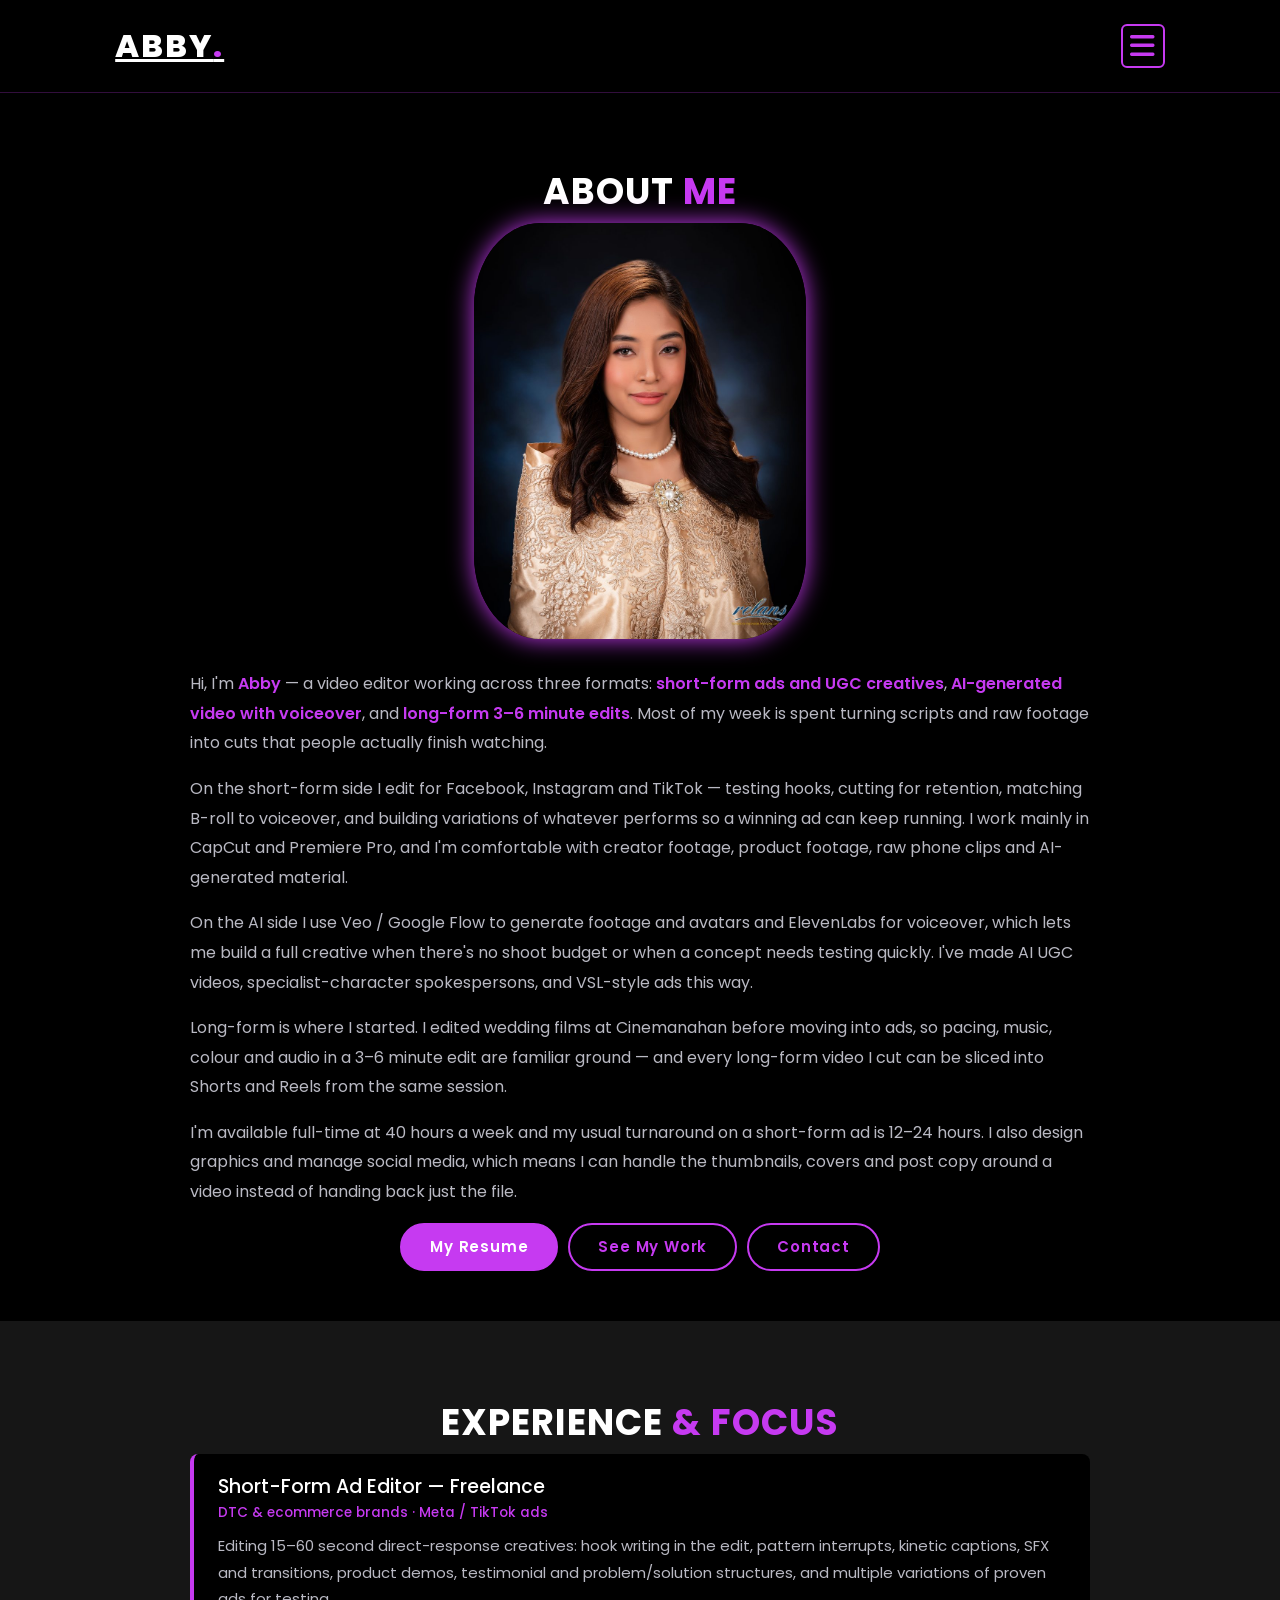
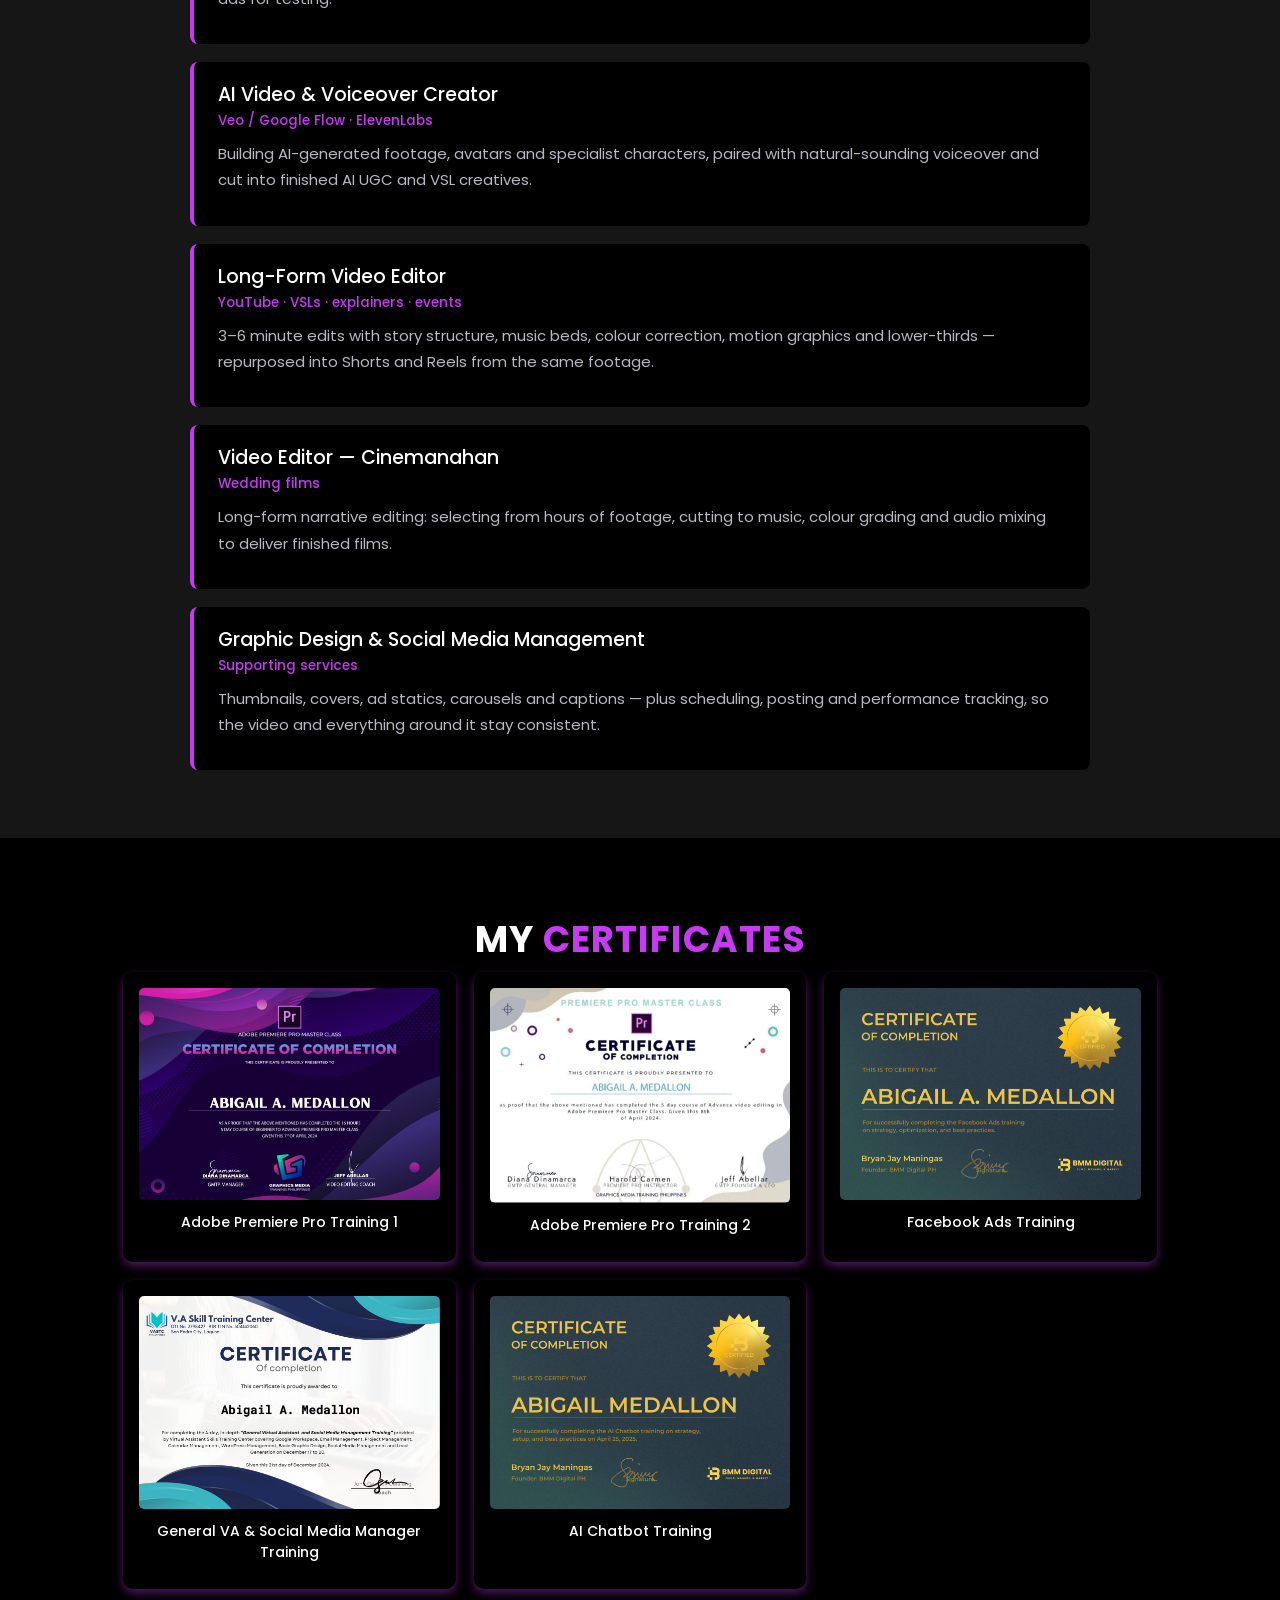
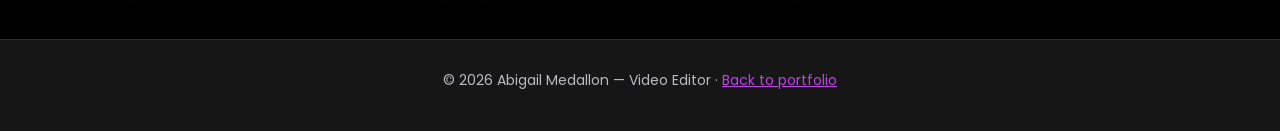
==== abby-video-portfolio/about.html @ b07e3ba5 "Add files via upload" ====
<!DOCTYPE html>
<html lang="en">
<head>
    <meta charset="UTF-8">
    <meta name="viewport" content="width=device-width, initial-scale=1.0">
    <title>About Abby Medallon — Video Editor</title>
    <meta name="description" content="About Abigail (Abby) Medallon — video editor for short-form ads, AI video and long-form 3–6 minute content.">
    <link rel="icon" type="image/x-icon" href="assets/image/Abby.jpg">
    <link rel="stylesheet" href="https://cdn.jsdelivr.net/npm/bootstrap@5.3.3/dist/css/bootstrap.min.css">
    <link rel="stylesheet" href="https://cdnjs.cloudflare.com/ajax/libs/font-awesome/6.6.0/css/all.min.css" crossorigin="anonymous" referrerpolicy="no-referrer">
    <link rel="stylesheet" href="assets/css/style.css">
</head>
<body>
    <header class="header">
        <a href="index.html" class="logo">ABBY<span>.</span></a>
        <i id="menu-icon" class="fas fa-bars"></i>
        <nav class="nav-links">
            <a href="index.html#home">Home</a>
            <a href="index.html#services">Services</a>
            <a href="index.html#short-form">Short-Form</a>
            <a href="index.html#ai-videos">AI Videos</a>
            <a href="index.html#long-form">Long-Form</a>
            <a href="index.html#tools">Tools</a>
            <a href="index.html#contact">Contact</a>
            <a href="about.html" class="active">About</a>
        </nav>
    </header>

    <main>
        <section class="about" id="about">
            <h2 class="heading">ABOUT <span>ME</span></h2>
            <div class="about-img">
                <a href="index.html#home"><img src="assets/image/Abby.jpg" alt="Abby Medallon"></a>
            </div>
            <div class="about-text">
                <p>
                    Hi, I'm <span>Abby</span> — a video editor working across three formats:
                    <span>short-form ads and UGC creatives</span>, <span>AI-generated video with voiceover</span>,
                    and <span>long-form 3–6 minute edits</span>. Most of my week is spent turning scripts and
                    raw footage into cuts that people actually finish watching.
                </p>
                <p>
                    On the short-form side I edit for Facebook, Instagram and TikTok — testing hooks,
                    cutting for retention, matching B-roll to voiceover, and building variations of whatever
                    performs so a winning ad can keep running. I work mainly in CapCut and Premiere Pro,
                    and I'm comfortable with creator footage, product footage, raw phone clips and
                    AI-generated material.
                </p>
                <p>
                    On the AI side I use Veo / Google Flow to generate footage and avatars and ElevenLabs
                    for voiceover, which lets me build a full creative when there's no shoot budget or
                    when a concept needs testing quickly. I've made AI UGC videos, specialist-character
                    spokespersons, and VSL-style ads this way.
                </p>
                <p>
                    Long-form is where I started. I edited wedding films at Cinemanahan before moving into
                    ads, so pacing, music, colour and audio in a 3–6 minute edit are familiar ground —
                    and every long-form video I cut can be sliced into Shorts and Reels from the same session.
                </p>
                <p>
                    I'm available full-time at 40 hours a week and my usual turnaround on a short-form ad is
                    12–24 hours. I also design graphics and manage social media, which means I can handle the
                    thumbnails, covers and post copy around a video instead of handing back just the file.
                </p>
                <div class="d-flex flex-wrap gap-3 justify-content-center">
                    <a href="assets/image/Abigail-Medallon-Resume.pdf" class="btn btn-solid" target="_blank" rel="noreferrer">My Resume</a>
                    <a href="index.html#short-form" class="btn">See My Work</a>
                    <a href="index.html#contact" class="btn">Contact</a>
                </div>
            </div>
        </section>

        <section class="experience" id="experience">
            <h2 class="heading">EXPERIENCE <span>&amp; FOCUS</span></h2>
            <div class="exp-list">
                <div class="exp-item">
                    <h4>Short-Form Ad Editor — Freelance</h4>
                    <div class="exp-meta">DTC &amp; ecommerce brands · Meta / TikTok ads</div>
                    <p>
                        Editing 15–60 second direct-response creatives: hook writing in the edit, pattern
                        interrupts, kinetic captions, SFX and transitions, product demos, testimonial and
                        problem/solution structures, and multiple variations of proven ads for testing.
                    </p>
                </div>
                <div class="exp-item">
                    <h4>AI Video &amp; Voiceover Creator</h4>
                    <div class="exp-meta">Veo / Google Flow · ElevenLabs</div>
                    <p>
                        Building AI-generated footage, avatars and specialist characters, paired with
                        natural-sounding voiceover and cut into finished AI UGC and VSL creatives.
                    </p>
                </div>
                <div class="exp-item">
                    <h4>Long-Form Video Editor</h4>
                    <div class="exp-meta">YouTube · VSLs · explainers · events</div>
                    <p>
                        3–6 minute edits with story structure, music beds, colour correction, motion graphics
                        and lower-thirds — repurposed into Shorts and Reels from the same footage.
                    </p>
                </div>
                <div class="exp-item">
                    <h4>Video Editor — Cinemanahan</h4>
                    <div class="exp-meta">Wedding films</div>
                    <p>
                        Long-form narrative editing: selecting from hours of footage, cutting to music,
                        colour grading and audio mixing to deliver finished films.
                    </p>
                </div>
                <div class="exp-item">
                    <h4>Graphic Design &amp; Social Media Management</h4>
                    <div class="exp-meta">Supporting services</div>
                    <p>
                        Thumbnails, covers, ad statics, carousels and captions — plus scheduling, posting and
                        performance tracking, so the video and everything around it stay consistent.
                    </p>
                </div>
            </div>
        </section>

        <section class="certificates" id="certificates">
            <h2 class="heading">MY <span>CERTIFICATES</span></h2>
            <div class="container">
                <div class="row">
                    <div class="bar">
                        <div class="info">
                            <img src="assets/image/cert-pp1.jpg" alt="Premiere Pro Training 1 certificate" loading="lazy">
                            <p>Adobe Premiere Pro Training 1</p>
                        </div>
                    </div>
                    <div class="bar">
                        <div class="info">
                            <img src="assets/image/cert-pp2.jpg" alt="Premiere Pro Training 2 certificate" loading="lazy">
                            <p>Adobe Premiere Pro Training 2</p>
                        </div>
                    </div>
                    <div class="bar">
                        <div class="info">
                            <img src="assets/image/cert-fbads.jpg" alt="Facebook Ads Training certificate" loading="lazy">
                            <p>Facebook Ads Training</p>
                        </div>
                    </div>
                    <div class="bar">
                        <div class="info">
                            <img src="assets/image/cert-gva.jpg" alt="General Virtual Assistant and Social Media Manager Training certificate" loading="lazy">
                            <p>General VA &amp; Social Media Manager Training</p>
                        </div>
                    </div>
                    <div class="bar">
                        <div class="info">
                            <img src="assets/image/cert-aichatbot.jpg" alt="AI Chatbot Training certificate" loading="lazy">
                            <p>AI Chatbot Training</p>
                        </div>
                    </div>
                </div>
            </div>
        </section>
    </main>

    <footer class="footer">
        <p>&copy; 2026 Abigail Medallon — Video Editor · <a href="index.html">Back to portfolio</a></p>
    </footer>

    <script src="https://cdn.jsdelivr.net/npm/bootstrap@5.3.3/dist/js/bootstrap.bundle.min.js" defer></script>
    <script src="assets/js/main.js" defer></script>
</body>
</html>
---- abby-video-portfolio/assets/css/style.css ----
/*---------------------------------------------------------------
  Abby Medallon — Video Editing Portfolio
  Built on the same look & feel as abbiemedallon.github.io/mywebsite
---------------------------------------------------------------*/

@import url('https://fonts.googleapis.com/css2?family=Poppins:wght@300;400;500;600;700;800&family=Rajdhani:wght@400;500;600;700&display=swap');

* {
    box-sizing: border-box;
    margin: 0;
    padding: 0;
    text-decoration: none;
    border: none;
    outline: none;
    scroll-behavior: smooth;
    font-family: 'Poppins', sans-serif;
}

:root {
    --bg-color: #000000;
    --second-bg-color: #161616;
    --third-bg-color: #0d0d0d;
    --text-color: #ffffff;
    --muted-color: #b9b9c3;
    --main-color: #c63af1;
    --main-soft: rgba(198, 58, 241, 0.15);
}

html {
    font-size: 62.5%;
    overflow-x: hidden;
    scroll-behavior: smooth;
    scroll-padding-top: 10rem;
}

body {
    background: var(--bg-color);
    color: var(--text-color);
    padding-top: 9rem;
    overflow-x: hidden;
}

.container { max-width: 1170px; }

html::-webkit-scrollbar { width: 0.8rem; }
html::-webkit-scrollbar-track { background: var(--bg-color); }
html::-webkit-scrollbar-thumb { background: var(--main-color); border-radius: 1rem; }

span { color: var(--main-color); }

/*------------------------------ header ------------------------------*/
.header {
    position: fixed;
    top: 0;
    left: 0;
    width: 100%;
    padding: 2.2rem 9%;
    background: rgba(0, 0, 0, 0.85);
    backdrop-filter: blur(10px);
    display: flex;
    justify-content: space-between;
    align-items: center;
    z-index: 100;
    border-bottom: 1px solid rgba(198, 58, 241, 0.25);
}

.logo {
    font-size: 3.2rem;
    color: var(--text-color);
    font-weight: 800;
    letter-spacing: 0.2rem;
    cursor: pointer;
    transition: 0.3s ease;
}

.logo span { color: var(--main-color); }
.logo:hover { color: var(--main-color); }

.nav-links {
    display: flex;
    align-items: center;
    flex-wrap: nowrap;
}

.nav-links a {
    color: var(--text-color);
    padding: 1rem 1.1rem;
    white-space: nowrap;
    border-radius: 0.5rem;
    transition: 0.3s ease;
    font-size: 1.5rem;
    font-weight: 500;
    border-bottom: 3px solid transparent;
}

.nav-links a:hover,
.nav-links a.active {
    color: var(--main-color);
    border-bottom: 3px solid var(--main-color);
}

#menu-icon {
    font-size: 2.8rem;
    color: var(--main-color);
    display: none;
    cursor: pointer;
    width: 4.4rem;
    height: 4.4rem;
    align-items: center;
    justify-content: center;
    border: 2px solid var(--main-color);
    border-radius: 0.6rem;
    flex: 0 0 auto;
}

@media (max-width: 1280px) {
    #menu-icon { display: flex; }
    .nav-links {
        position: absolute;
        top: 100%;
        right: 0;
        width: 100%;
        border-left: 3px solid var(--main-color);
        border-bottom: 3px solid var(--main-color);
        border-bottom-left-radius: 2rem;
        padding: 1rem 5%;
        background-color: var(--second-bg-color);
        display: none;
        max-height: calc(100vh - 8rem);
        overflow-y: auto;
    }
    .nav-links { flex-direction: column; align-items: stretch; }
    .nav-links.active { display: flex; }
    .nav-links a {
        display: block;
        font-size: 1.7rem;
        margin: 0;
        padding: 1.3rem 0.5rem;
        border-bottom: 1px solid rgba(198, 58, 241, 0.2);
    }
    .nav-links a:last-child { border-bottom: none; }
}

/*------------------------------ sections ------------------------------*/
section { padding: 7rem 9% 5rem; }

.heading {
    font-size: 3.6rem;
    text-align: center;
    margin: 1rem 0 1rem;
    font-weight: 700;
    letter-spacing: 0.1rem;
}

.sub-heading {
    text-align: center;
    font-size: 1.6rem;
    color: var(--muted-color);
    max-width: 760px;
    margin: 0 auto 4rem;
    line-height: 1.7;
}

/*------------------------------ hero ------------------------------*/
.home {
    display: flex;
    justify-content: center;
    align-items: center;
    gap: 7rem;
    background: var(--bg-color);
    padding-top: 4rem;
}

.home-img img {
    width: 28vw;
    max-width: 400px;
    border-radius: 15%;
    box-shadow: 0 0 25px var(--main-color);
    display: block;
}

.home-content h1 {
    font-size: 5.4rem;
    font-weight: 700;
    line-height: 1.25;
}

.home-content h3 {
    font-size: 2.6rem;
    margin-bottom: 1.5rem;
    font-weight: 600;
    color: var(--muted-color);
}

.home-content p {
    font-size: 1.7rem;
    font-weight: 400;
    line-height: 1.8;
    color: var(--muted-color);
    max-width: 620px;
}

.typing-text {
    display: inline-block;
    font-size: 2.8rem;
    font-weight: 600;
    color: var(--text-color);
}

.typing-text span {
    position: relative;
    color: var(--main-color);
    white-space: nowrap;
    overflow: hidden;
    border-right: 2px solid var(--main-color);
    animation: typing 3.5s steps(30) infinite alternate, blink 3.5s infinite step-end alternate;
}

.typing-text span::before {
    content: 'Short-Form Ad Editor';
    animation: words 12s infinite;
}

@keyframes words {
    0%, 24%   { content: "Short-Form Ad Editor"; }
    25%, 49%  { content: "AI Video Creator"; }
    50%, 74%  { content: "Long-Form Editor"; }
    75%, 100% { content: "UGC / VSL Editor"; }
}

@keyframes typing {
    0%, 15%, 30%, 45%, 60%, 75%, 90% { width: 0; }
    5%, 20%, 35%, 50%, 65%, 80%, 95% { width: 100%; }
}

@keyframes blink {
    from { border-color: transparent; }
    to { border-color: var(--main-color); }
}

.social-icon a {
    display: inline-flex;
    justify-content: center;
    align-items: center;
    width: 4.2rem;
    height: 4.2rem;
    background: transparent;
    border: 0.2rem solid var(--main-color);
    font-size: 1.9rem;
    border-radius: 50%;
    color: var(--main-color);
    margin: 2.5rem 1.2rem 2.5rem 0;
    transition: 0.3s ease;
}

.social-icon a:hover {
    color: #fff;
    transform: translateY(-5px);
    background: var(--main-color);
    box-shadow: 0 0 20px var(--main-color);
}

.btn {
    display: inline-block;
    padding: 1.1rem 2.8rem;
    background: var(--bg-color);
    border-radius: 4rem;
    font-size: 1.5rem;
    color: var(--main-color);
    border: 2px solid var(--main-color);
    letter-spacing: 0.08rem;
    font-weight: 600;
    transition: 0.3s ease;
    cursor: pointer;
    text-align: center;
}

.btn:hover {
    transform: translateY(-3px);
    background-color: var(--main-color);
    color: #fff;
    box-shadow: 0 0 22px var(--main-color);
}

.btn-solid {
    background: var(--main-color);
    color: #fff;
}

.btn-solid:hover {
    background: var(--bg-color);
    color: var(--main-color);
}

/* quick stats under hero */
.stats {
    background: var(--second-bg-color);
    padding: 4rem 9%;
}

.stats-row {
    display: grid;
    grid-template-columns: repeat(4, 1fr);
    gap: 2rem;
    max-width: 1170px;
    margin: 0 auto;
}

.stat-box {
    background: var(--bg-color);
    border-radius: 1rem;
    padding: 2.5rem 1.5rem;
    text-align: center;
    box-shadow: 0 4px 14px rgba(198, 58, 241, 0.35);
    transition: 0.3s ease;
}

.stat-box:hover { transform: translateY(-5px); box-shadow: 0 6px 20px var(--main-color); }
.stat-box h3 { font-size: 2.8rem; color: var(--main-color); font-weight: 700; }
.stat-box p { font-size: 1.4rem; color: var(--muted-color); margin-top: 0.6rem; }

/*------------------------------ services ------------------------------*/
.services { background: var(--second-bg-color); }

.services-container {
    display: grid;
    grid-template-columns: repeat(3, 1fr);
    gap: 2rem;
    max-width: 1170px;
    margin: 0 auto;
}

.costumer-box {
    background: var(--bg-color);
    border-radius: 1rem;
    border: 1px solid rgba(198, 58, 241, 0.3);
    transition: transform 0.3s ease, background-color 0.3s ease;
}

.costumer-box:hover {
    background: var(--main-color);
    transform: translateY(-6px);
    box-shadow: 0 8px 24px rgba(198, 58, 241, 0.5);
}

.costumer-box:hover .services-info p,
.costumer-box:hover .services-info i { color: #fff; }

.costumer-box .services-info {
    display: flex;
    flex-direction: column;
    align-items: center;
    text-align: center;
    padding: 3rem 2.4rem;
}

.services-info i {
    font-size: 3.4rem;
    color: var(--main-color);
    margin-bottom: 1.6rem;
    transition: 0.3s ease;
}

.costumer-box:hover .services-info i { color: #fff; }

.services-info h4 {
    font-size: 2rem;
    font-weight: 600;
    margin-bottom: 1.2rem;
}

.services-info p {
    font-size: 1.5rem;
    font-weight: 300;
    line-height: 1.75;
    color: var(--muted-color);
    transition: 0.3s ease;
}

/*------------------------------ reels / video grids ------------------------------*/
.reels { background: var(--bg-color); }
.reels.alt { background: var(--second-bg-color); }

.reel-grid {
    display: flex;
    justify-content: center;
    gap: 2rem;
    flex-wrap: wrap;
    max-width: 1170px;
    margin: 0 auto;
}

.reel-card {
    max-width: 330px;
    flex: 1 1 300px;
    background: var(--third-bg-color);
    border-radius: 1rem;
    padding: 1rem;
    border: 1px solid rgba(198, 58, 241, 0.3);
    transition: 0.3s ease;
}

.reel-card:hover {
    transform: translateY(-6px);
    box-shadow: 0 8px 24px rgba(198, 58, 241, 0.45);
}

.reel-video {
    width: 100%;
    aspect-ratio: 9 / 16;
    border-radius: 0.8rem;
    display: block;
    background: #000;
}

.reel-card .reel-label {
    font-size: 1.4rem;
    color: var(--muted-color);
    text-align: center;
    margin-top: 1.2rem;
    line-height: 1.6;
}

.reel-card .reel-label strong {
    display: block;
    color: var(--text-color);
    font-size: 1.55rem;
    font-weight: 600;
    margin-bottom: 0.3rem;
}

/* horizontal (long-form) videos */
.long-grid {
    display: grid;
    grid-template-columns: repeat(2, 1fr);
    gap: 2.4rem;
    max-width: 1170px;
    margin: 0 auto;
}

.long-card {
    background: var(--third-bg-color);
    border-radius: 1rem;
    padding: 1.2rem;
    border: 1px solid rgba(198, 58, 241, 0.3);
    transition: 0.3s ease;
}

.long-card:hover {
    transform: translateY(-6px);
    box-shadow: 0 8px 24px rgba(198, 58, 241, 0.45);
}

.long-video {
    width: 100%;
    aspect-ratio: 16 / 9;
    border-radius: 0.8rem;
    display: block;
    background: #000;
}

.long-card .reel-label { text-align: left; padding: 0 0.4rem; }

/* placeholder slot for videos still to be added */
.video-placeholder {
    width: 100%;
    aspect-ratio: 16 / 9;
    border-radius: 0.8rem;
    border: 2px dashed rgba(198, 58, 241, 0.55);
    display: flex;
    flex-direction: column;
    align-items: center;
    justify-content: center;
    gap: 1rem;
    color: var(--muted-color);
    font-size: 1.5rem;
    text-align: center;
    padding: 2rem;
}

.video-placeholder i { font-size: 3rem; color: var(--main-color); }

/*------------------------------ process ------------------------------*/
.process { background: var(--second-bg-color); }

.process-grid {
    display: grid;
    grid-template-columns: repeat(5, 1fr);
    gap: 1.6rem;
    max-width: 1170px;
    margin: 0 auto;
}

.process-step {
    background: var(--bg-color);
    border-radius: 1rem;
    padding: 2.4rem 1.6rem;
    text-align: center;
    border: 1px solid rgba(198, 58, 241, 0.3);
    transition: 0.3s ease;
}

.process-step:hover { transform: translateY(-6px); box-shadow: 0 6px 20px rgba(198, 58, 241, 0.45); }

.process-step .step-no {
    display: inline-flex;
    align-items: center;
    justify-content: center;
    width: 4.4rem;
    height: 4.4rem;
    border-radius: 50%;
    background: var(--main-soft);
    border: 2px solid var(--main-color);
    color: var(--main-color);
    font-size: 1.8rem;
    font-weight: 700;
    margin-bottom: 1.4rem;
}

.process-step h4 { font-size: 1.7rem; font-weight: 600; margin-bottom: 0.8rem; }
.process-step p { font-size: 1.35rem; color: var(--muted-color); line-height: 1.7; }

/*------------------------------ skills & tools ------------------------------*/
.skills, .tools { background: var(--bg-color); }
.tools { background: var(--second-bg-color); }

.skills .container,
.tools .container {
    border-radius: 1rem;
    padding: 2.5rem;
    max-width: 1170px;
    margin: 0 auto;
    background: rgba(198, 58, 241, 0.12);
    border: 1px solid rgba(198, 58, 241, 0.3);
}

.skills .row,
.tools .row {
    display: grid;
    grid-template-columns: repeat(4, 1fr);
    gap: 1.6rem;
}

.skills .bar,
.tools .bar {
    padding: 1.6rem 1rem;
    border-radius: 1rem;
    background: var(--bg-color);
    box-shadow: 0 4px 10px rgba(198, 58, 241, 0.4);
    transition: 0.3s ease;
}

.skills .bar:hover,
.tools .bar:hover {
    transform: translateY(-5px);
    box-shadow: 0 6px 18px var(--main-color);
}

.skills .bar .info,
.tools .bar .info {
    display: flex;
    flex-direction: column;
    align-items: center;
    gap: 1rem;
}

.skills .bar .info img,
.tools .bar .info img {
    width: 6.4rem;
    height: 6.4rem;
    object-fit: contain;
}

.skills .bar .info span,
.tools .bar .info span {
    font-size: 1.4rem;
    font-weight: 500;
    text-align: center;
    color: var(--text-color);
}

/*------------------------------ feedback ------------------------------*/
.feedback { background: var(--bg-color); }

.timeline-bs {
    position: relative;
    max-width: 1100px;
    margin: 0 auto;
    padding: 2rem 0;
}

.timeline-bs .timeline-line {
    position: absolute;
    top: 0; bottom: 0;
    left: 50%;
    transform: translateX(-50%);
    width: 4px;
    background: var(--main-color);
    z-index: 0;
}

.timeline-bs .timeline-item { position: relative; padding-bottom: 2rem; }

.timeline-bs .timeline-dot {
    position: absolute;
    top: 12px;
    left: 50%;
    transform: translate(-50%, -50%);
    width: 16px;
    height: 16px;
    background: var(--main-color);
    border-radius: 50%;
    box-shadow: 0 0 0 4px var(--bg-color);
    z-index: 1;
}

.timeline-card {
    background: var(--main-color);
    color: #fff;
    border-radius: 10px;
    padding: 1.6rem 1.8rem;
    box-shadow: 0 4px 14px rgba(0, 0, 0, 0.35);
    height: 100%;
}

.timeline-card .tag h3 { font-size: 1.8rem; margin-bottom: 0.7rem; }
.timeline-card p { font-size: 1.45rem; line-height: 1.65; }

.more-feedback { max-width: 330px; margin: 3rem auto 0; }

.reel-wrapper {
    position: relative;
    width: 100%;
    padding-top: 177.78%;
}

.reel-iframe {
    position: absolute;
    top: 0; left: 0;
    width: 100%;
    height: 100%;
    border: none;
    border-radius: 0.8rem;
    overflow: hidden;
}

/*------------------------------ availability / CTA ------------------------------*/
.availability { background: var(--second-bg-color); }

.avail-grid {
    display: grid;
    grid-template-columns: repeat(3, 1fr);
    gap: 2rem;
    max-width: 1170px;
    margin: 0 auto;
}

.avail-box {
    background: var(--bg-color);
    border-radius: 1rem;
    padding: 2.8rem 2rem;
    text-align: center;
    border: 1px solid rgba(198, 58, 241, 0.3);
}

.avail-box i { font-size: 2.8rem; color: var(--main-color); margin-bottom: 1.2rem; }
.avail-box h4 { font-size: 1.8rem; margin-bottom: 0.8rem; }
.avail-box p { font-size: 1.5rem; color: var(--muted-color); line-height: 1.7; }

/*------------------------------ contact ------------------------------*/
.contact { background: var(--bg-color); }

.contact .container {
    background: rgba(255, 255, 255, 0.04);
    border: 1px solid rgba(198, 58, 241, 0.3);
    border-radius: 1rem;
    padding: 2.5rem;
    max-width: 1170px;
    margin: 0 auto;
}

.contact .row {
    display: grid;
    grid-template-columns: repeat(3, 1fr);
    gap: 1.6rem;
}

.contact .bar {
    display: flex;
    align-items: center;
    justify-content: center;
    padding: 2rem 1rem;
    border-radius: 1rem;
    background: var(--bg-color);
    box-shadow: 0 4px 10px rgba(198, 58, 241, 0.4);
    transition: 0.3s ease;
}

.contact .bar:hover { transform: translateY(-5px); box-shadow: 0 6px 18px var(--main-color); }

.contact .bar .info {
    display: flex;
    flex-direction: column;
    align-items: center;
    gap: 0.8rem;
    text-align: center;
}

.contact .bar .info i { font-size: 2.6rem; color: var(--main-color); }
.contact .bar .info p { font-size: 1.4rem; font-weight: 500; color: var(--text-color); word-break: break-word; }

/*------------------------------ footer ------------------------------*/
.footer {
    background: var(--second-bg-color);
    text-align: center;
    padding: 3rem 9%;
    border-top: 1px solid rgba(198, 58, 241, 0.25);
}

.footer p { font-size: 1.4rem; color: var(--muted-color); }
.footer a { color: var(--main-color); }

/*------------------------------ about page ------------------------------*/
.about {
    display: flex;
    flex-direction: column;
    align-items: center;
    background: var(--bg-color);
}

.about-img img {
    width: 26vw;
    max-width: 340px;
    border-radius: 20%;
    box-shadow: 0 0 25px var(--main-color);
    display: block;
    margin: 0 auto 3rem;
}

.about-text { max-width: 900px; margin: 0 auto; }

.about-text p {
    font-size: 1.6rem;
    font-weight: 400;
    line-height: 1.85;
    margin-bottom: 1.6rem;
    color: var(--muted-color);
}

.about-text p span { color: var(--main-color); font-weight: 600; }

.experience { background: var(--second-bg-color); }

.exp-list { max-width: 900px; margin: 0 auto; }

.exp-item {
    background: var(--bg-color);
    border-left: 4px solid var(--main-color);
    border-radius: 0.8rem;
    padding: 2.2rem 2.4rem;
    margin-bottom: 1.8rem;
}

.exp-item h4 { font-size: 1.9rem; margin-bottom: 0.4rem; }
.exp-item .exp-meta { font-size: 1.35rem; color: var(--main-color); margin-bottom: 1rem; font-weight: 500; }
.exp-item p { font-size: 1.5rem; color: var(--muted-color); line-height: 1.75; }

.certificates { background: var(--bg-color); }

.certificates .row {
    display: grid;
    grid-template-columns: repeat(3, 1fr);
    gap: 1.8rem;
    max-width: 1170px;
    margin: 0 auto;
}

.certificates .bar {
    display: flex;
    flex-direction: column;
    background: var(--bg-color);
    border-radius: 1rem;
    padding: 1.6rem;
    box-shadow: 0 4px 10px rgba(198, 58, 241, 0.4);
    transition: 0.3s ease;
}

.certificates .bar:hover { transform: translateY(-5px); box-shadow: 0 6px 18px var(--main-color); }

.certificates .bar .info { text-align: center; }

.certificates .bar .info img {
    width: 100%;
    height: auto;
    border-radius: 0.5rem;
    margin-bottom: 1.2rem;
}

.certificates .bar .info p { font-size: 1.4rem; font-weight: 500; color: var(--text-color); }

/*------------------------------ responsive ------------------------------*/
@media (max-width: 1100px) {
    .stats-row { grid-template-columns: repeat(2, 1fr); }
    .process-grid { grid-template-columns: repeat(3, 1fr); }
    .skills .row, .tools .row { grid-template-columns: repeat(3, 1fr); }
    .certificates .row { grid-template-columns: repeat(2, 1fr); }
}

@media (max-width: 1000px) {
    body { padding-top: 7.5rem; }
    .home {
        flex-direction: column-reverse;
        text-align: center;
        gap: 4rem;
    }
    .home-content p { margin: 0 auto; }
    .home-img img { width: 62vw; max-width: 340px; margin: 0 auto; }
    .home-content h1 { font-size: 4.2rem; }
    .typing-text { font-size: 2.2rem; }
    .about-img img { width: 62vw; max-width: 300px; }
    .d-flex.flex-wrap { justify-content: center; }
    .long-grid { grid-template-columns: 1fr; }
}

@media (max-width: 900px) {
    section { padding: 5rem 5%; }
    .services-container { grid-template-columns: 1fr; }
    .avail-grid { grid-template-columns: 1fr; }
    .contact .row { grid-template-columns: repeat(2, 1fr); }
    .timeline-bs .timeline-line { display: none; }
    .timeline-bs .timeline-item .d-lg-block { display: none !important; }
    .timeline-bs .timeline-dot { left: 12px; transform: translateY(-50%); }
    .timeline-bs .timeline-item .row > .col-12 { padding-left: 2.6rem; }
}

@media (max-width: 700px) {
    .heading { font-size: 2.8rem; }
    .stats-row { grid-template-columns: repeat(2, 1fr); }
    .process-grid { grid-template-columns: repeat(2, 1fr); }
    .skills .row, .tools .row { grid-template-columns: repeat(2, 1fr); }
    .certificates .row { grid-template-columns: 1fr; }
    .contact .row { grid-template-columns: 1fr; }
    .home-content h1 { font-size: 3.4rem; }
    .typing-text { font-size: 1.9rem; }
    .header { padding: 1.8rem 6%; }
    .logo { font-size: 2.6rem; }
}

@media (max-width: 460px) {
    .process-grid { grid-template-columns: 1fr; }
    .skills .row, .tools .row { grid-template-columns: repeat(2, 1fr); }
}
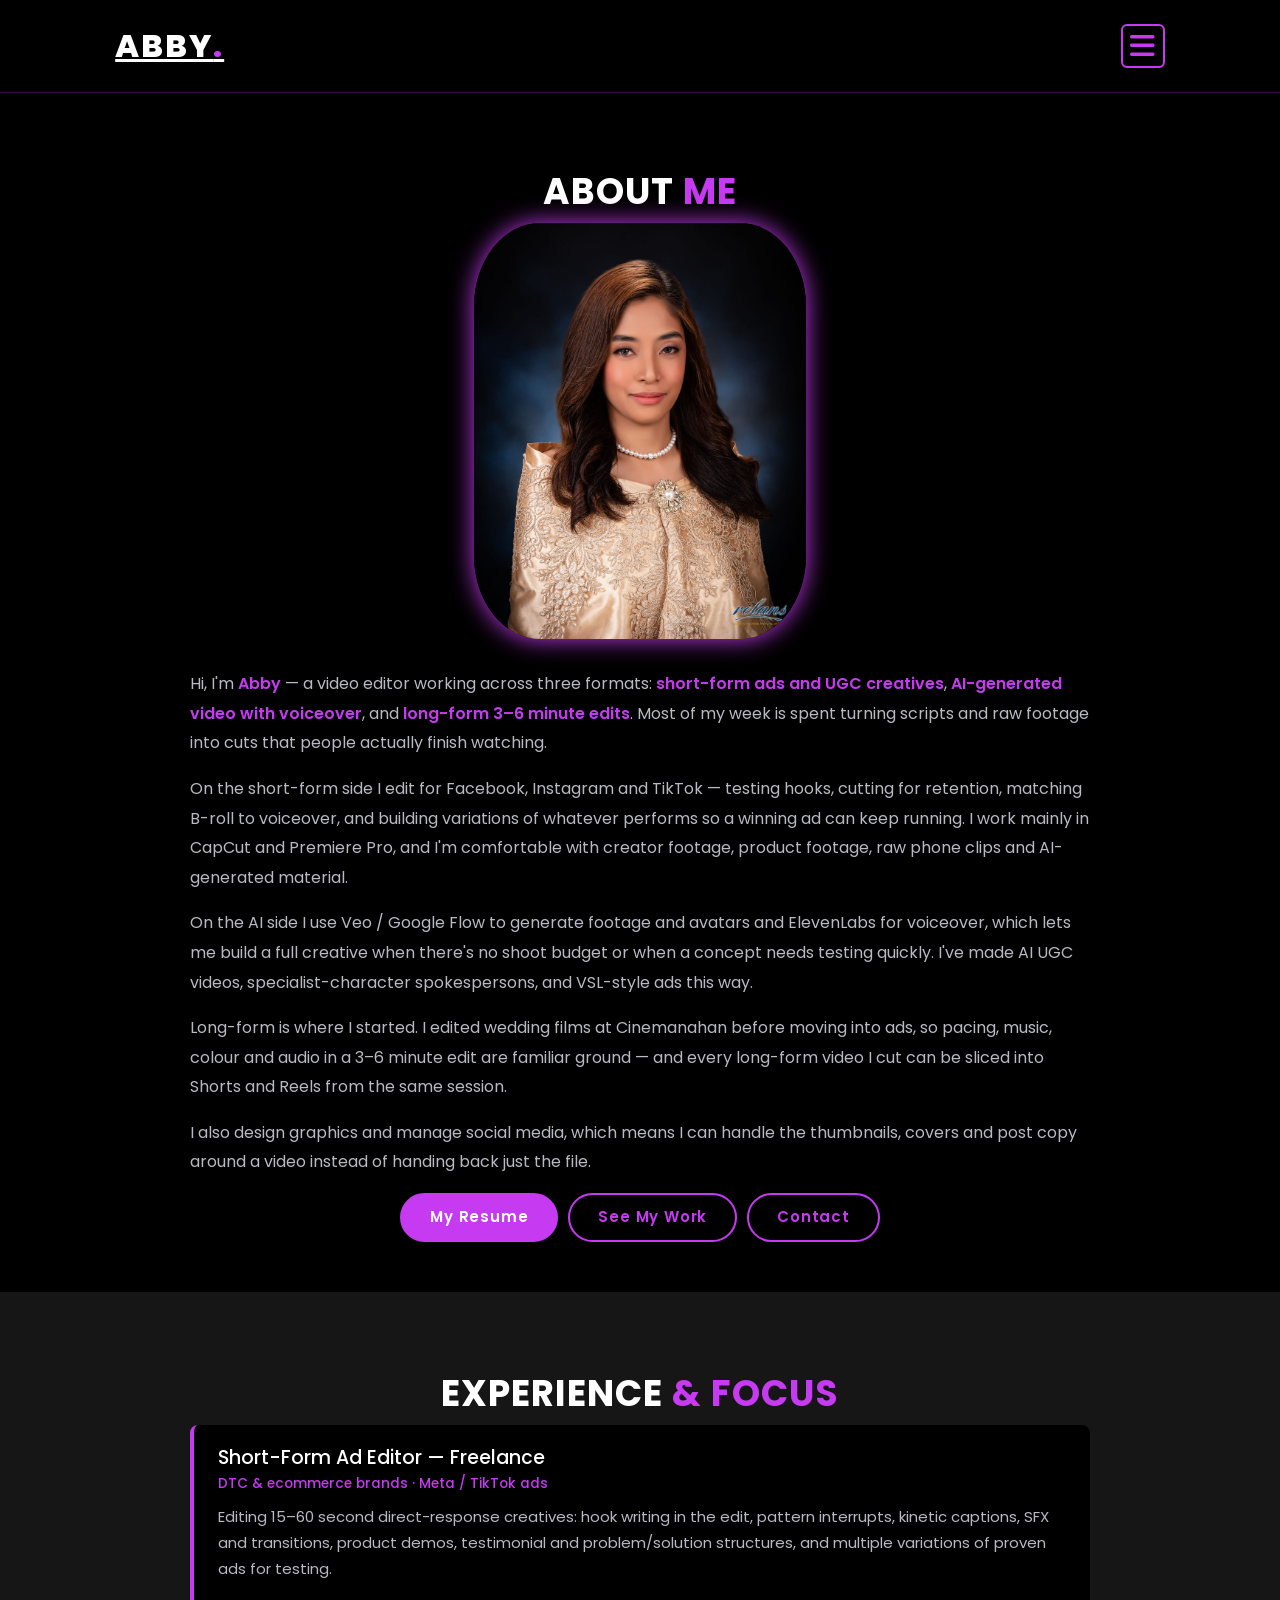
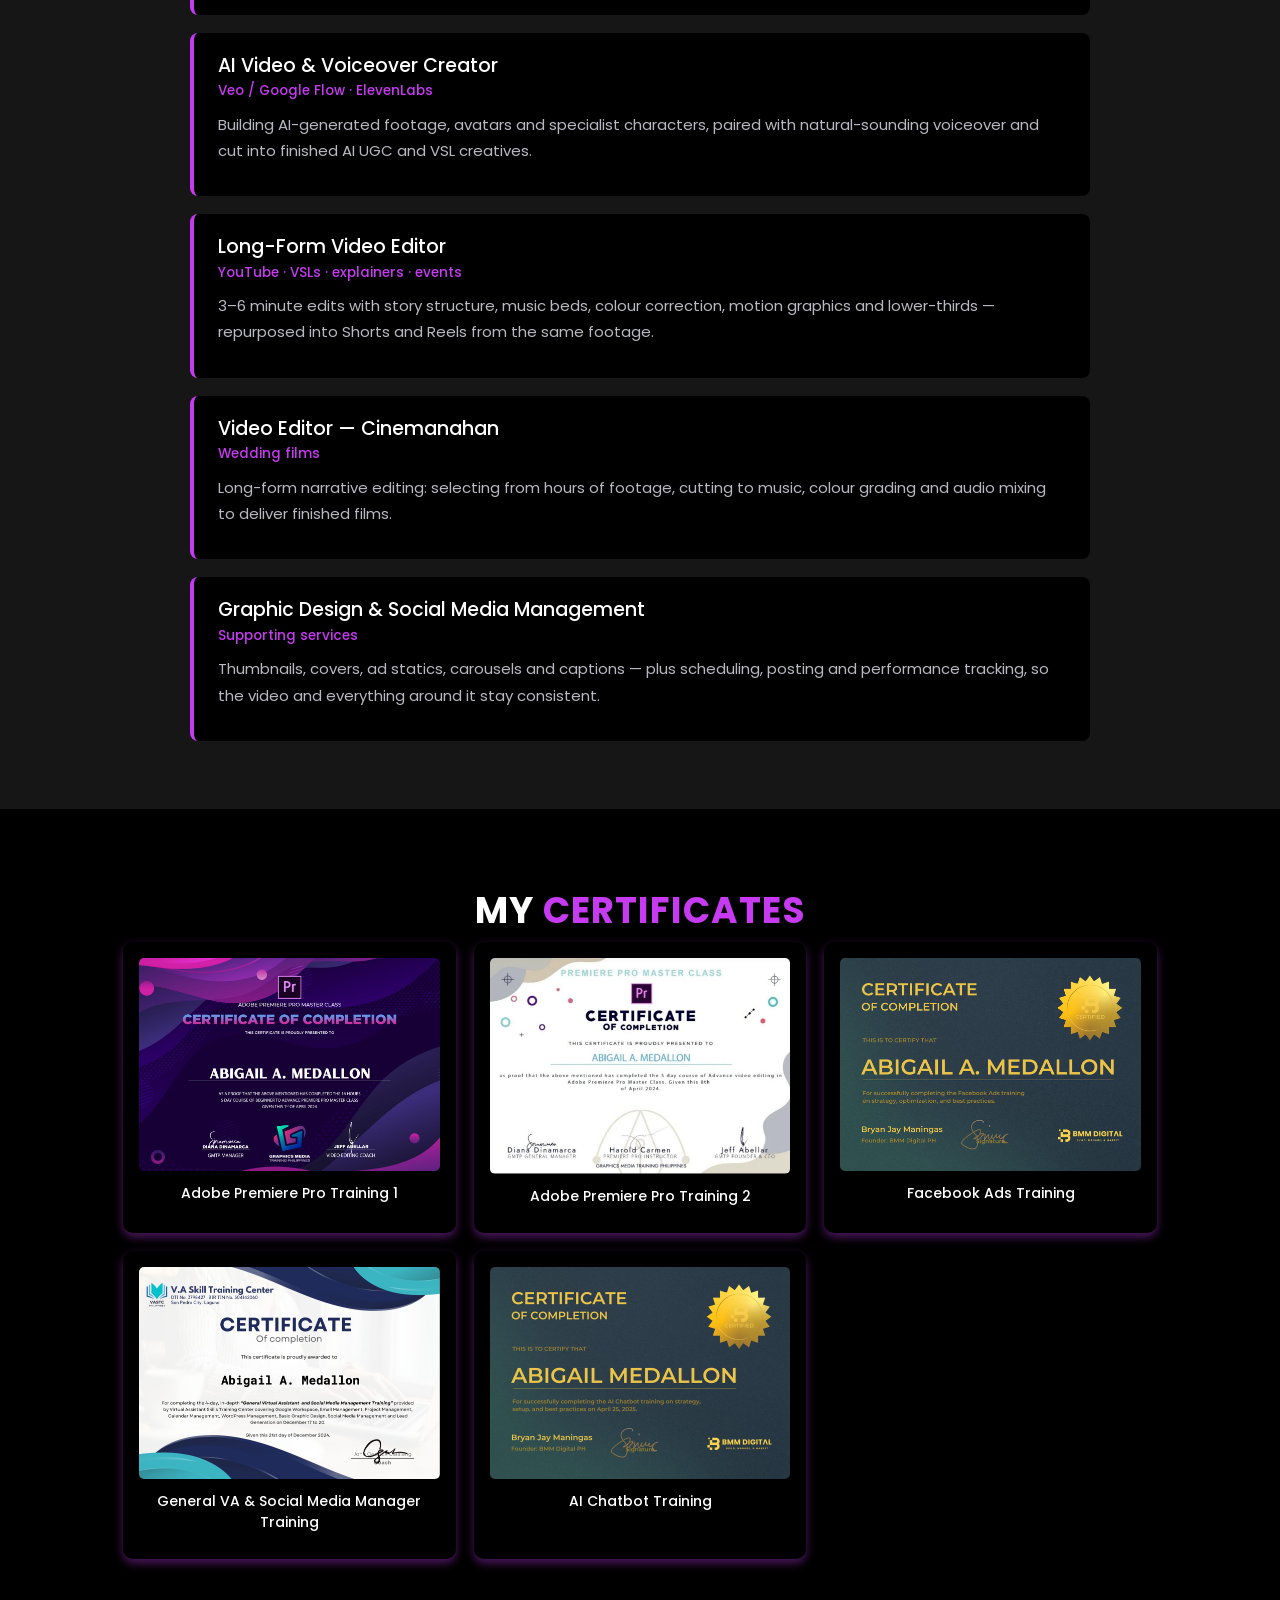
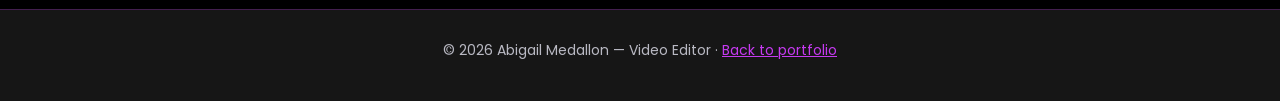
==== commit 86ec643a: "Update about.html" ====
--- a/abby-video-portfolio/about.html
+++ b/abby-video-portfolio/about.html
@@ -58,12 +58,11 @@
                     and every long-form video I cut can be sliced into Shorts and Reels from the same session.
                 </p>
                 <p>
-                    I'm available full-time at 40 hours a week and my usual turnaround on a short-form ad is
-                    12–24 hours. I also design graphics and manage social media, which means I can handle the
+                    I also design graphics and manage social media, which means I can handle the
                     thumbnails, covers and post copy around a video instead of handing back just the file.
                 </p>
                 <div class="d-flex flex-wrap gap-3 justify-content-center">
-                    <a href="assets/image/Abigail-Medallon-Resume.pdf" class="btn btn-solid" target="_blank" rel="noreferrer">My Resume</a>
+                    <a href="assets/image/Abigail_Medallon_Resume.pdf" class="btn btn-solid" target="_blank" rel="noreferrer">My Resume</a>
                     <a href="index.html#short-form" class="btn">See My Work</a>
                     <a href="index.html#contact" class="btn">Contact</a>
                 </div>
